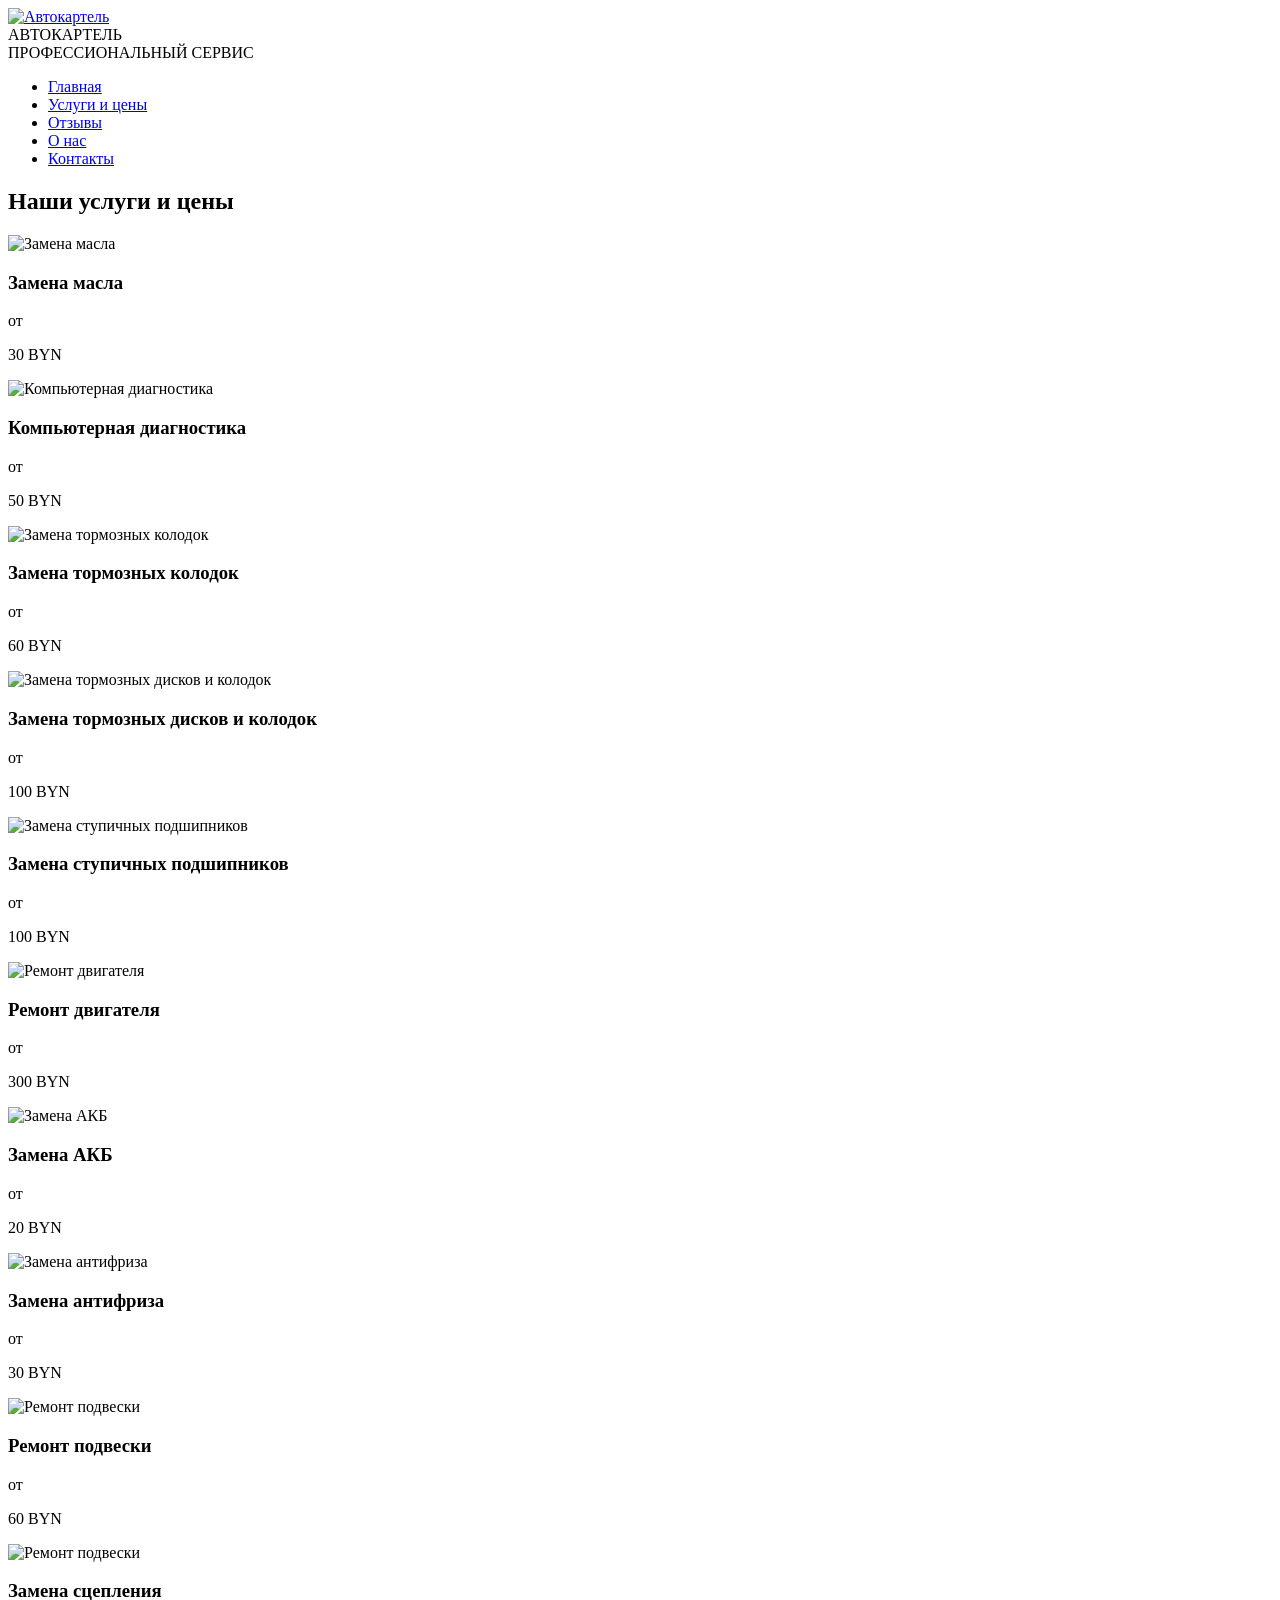
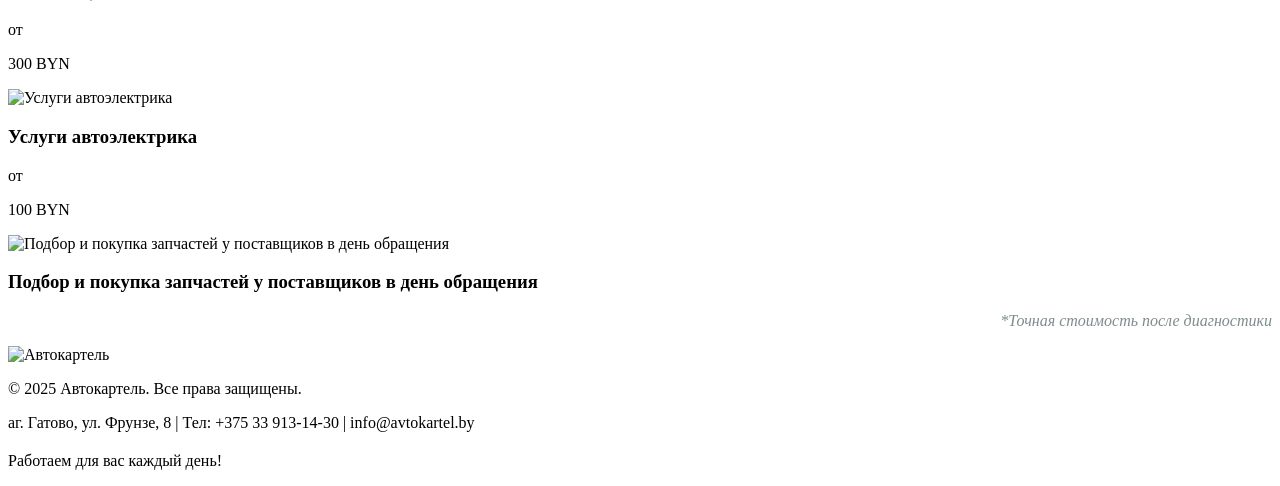
==== services.html @ 7e30b443 "Add files via upload" ====
<!DOCTYPE html>
<html lang="ru">
<head>
    <meta charset="UTF-8">
    <meta name="viewport" content="width=device-width, initial-scale=1.0">
    <title>Автокартель - Автосервис в Гатово</title>
    <link rel="stylesheet" href="https://cdnjs.cloudflare.com/ajax/libs/font-awesome/6.0.0-beta3/css/all.min.css">
    <!-- Подключаем внешний CSS -->
    <link rel="stylesheet" href="css/styles.css">
</head>
<body>
    <!-- Шапка (исправленная) -->
    <header>
    <div class="container">
        <div class="logo">
            <a href="index.html" class="logo-link"> <!-- Ссылка теперь ведет на главную -->
                <img src="images/Logo.png" alt="Автокартель" class="logo-img">
            </a>
            <div class="logo-text">
                <div class="logo-main">АВТОКАРТЕЛЬ</div>
                <div class="logo-sub">ПРОФЕССИОНАЛЬНЫЙ СЕРВИС</div>
            </div>
        </div>

        <nav>
            <ul>
                <li><a href="index.html">Главная</a></li>       <!-- Ссылка на главную -->
                <li><a href="services.html">Услуги и цены</a></li> <!-- Ссылка на услуги -->
                <li><a href="reviews.html">Отзывы</a></li>      <!-- Ссылка на отзывы -->
                <li><a href="about.html">О нас</a></li>         <!-- Ссылка на о нас -->
                <li><a href="contact.html">Контакты</a></li>    <!-- Ссылка на контакты -->
            </ul>
        </nav>
    </div>
</header>
 <!-- Цены -->
    <section id="prices">
        <div class="container">
            <h2 class="section-title">Наши услуги и цены</h2>
            <div class="services">
                <div class="service-item">
                    <img src="images\zamena-masla.jpg" alt="Замена масла" class="service-img">
                    <h3>Замена масла</h3>
                    <p>от</p>
                    <p class="price">30 BYN</p>
                </div>
                <div class="service-item">
                    <img src="images\diag.jpg" alt="Компьютерная диагностика" class="service-img">
                    <h3>Компьютерная диагностика</h3>
                    <p>от</p>
                    <p class="price">50 BYN</p>
                </div>
                <div class="service-item">
                    <img src="images\kolodki.jpg" alt="Замена тормозных колодок" class="service-img">
                    <h3>Замена тормозных колодок</h3>
                    <p>от</p>
                    <p class="price">60 BYN</p>
                </div>
                <div class="service-item">
                    <img src="images\brake.jpg" alt="Замена тормозных дисков и колодок" class="service-img">
                    <h3>Замена тормозных дисков и колодок</h3>
                    <p>от</p>
                    <p class="price">100 BYN</p>
                </div>
                <div class="service-item">
                    <img src="images\stupichnij.webp" alt="Замена ступичных подшипников" class="service-img">
                    <h3>Замена ступичных подшипников</h3>
                    <p>от</p>
                    <p class="price">100 BYN</p>
                </div>
                <div class="service-item">
                    <img src="images\remont-dvig.jpg" alt="Ремонт двигателя" class="service-img">
                    <h3>Ремонт двигателя</h3>
                    <p>от</p>
                    <p class="price">300 BYN</p>
                </div>
                <div class="service-item">
                    <img src="images\akb.jpeg" alt="Замена АКБ" class="service-img">
                    <h3>Замена АКБ</h3>
                    <p>от</p>
                    <p class="price">20 BYN</p>
                </div>
                <div class="service-item">
                    <img src="images\zamena_antifreeza.jpg" alt="Замена антифриза" class="service-img">
                    <h3>Замена антифриза</h3>
                    <p>от</p>
                    <p class="price">30 BYN</p>
                </div>
                <div class="service-item">
                    <img src="images\remont-podveski.jpg" alt="Ремонт подвески" class="service-img">
                    <h3>Ремонт подвески</h3>
                    <p>от</p>
                    <p class="price">60 BYN</p>
                </div>
                <div class="service-item">
                    <img src="images\clutch-assembly.jpg" alt="Ремонт подвески" class="service-img">
                    <h3>Замена сцепления</h3>
                    <p>от</p>
                    <p class="price">300 BYN</p>
                </div>
                <div class="service-item">
                    <img src="images\avtoelektrika.webp" alt="Услуги автоэлектрика" class="service-img">
                    <h3>Услуги автоэлектрика</h3>
                    <p>от</p>
                    <p class="price">100 BYN</p>
                </div>
                <div class="service-item">
                    <img src="images\zapchasti.jpg" alt="Подбор и покупка запчастей у поставщиков в день обращения" class="service-img">
                    <h3>Подбор и покупка запчастей у поставщиков в день обращения</h3>
                </div>
            </div>
            <p style="text-align: right; font-style: italic; color: #7f8c8d;">*Точная стоимость после диагностики</p>
        </div>
    </section>
<div class="container"><div class="section-divider"></div></div>
 <!-- Подвал -->
     <footer>
        <div class="container">
            <img src="images/Logo.png" alt="Автокартель" class="footer-logo">
            <p>&copy; 2025 Автокартель. Все права защищены.</p>
            <p>аг. Гатово, ул. Фрунзе, 8 | Тел: +375 33 913-14-30 |  info@avtokartel.by</p>
            <p style="margin-top: 20px;">Работаем для вас каждый день!</p>
        </div>
    </footer>
</body>
</html>
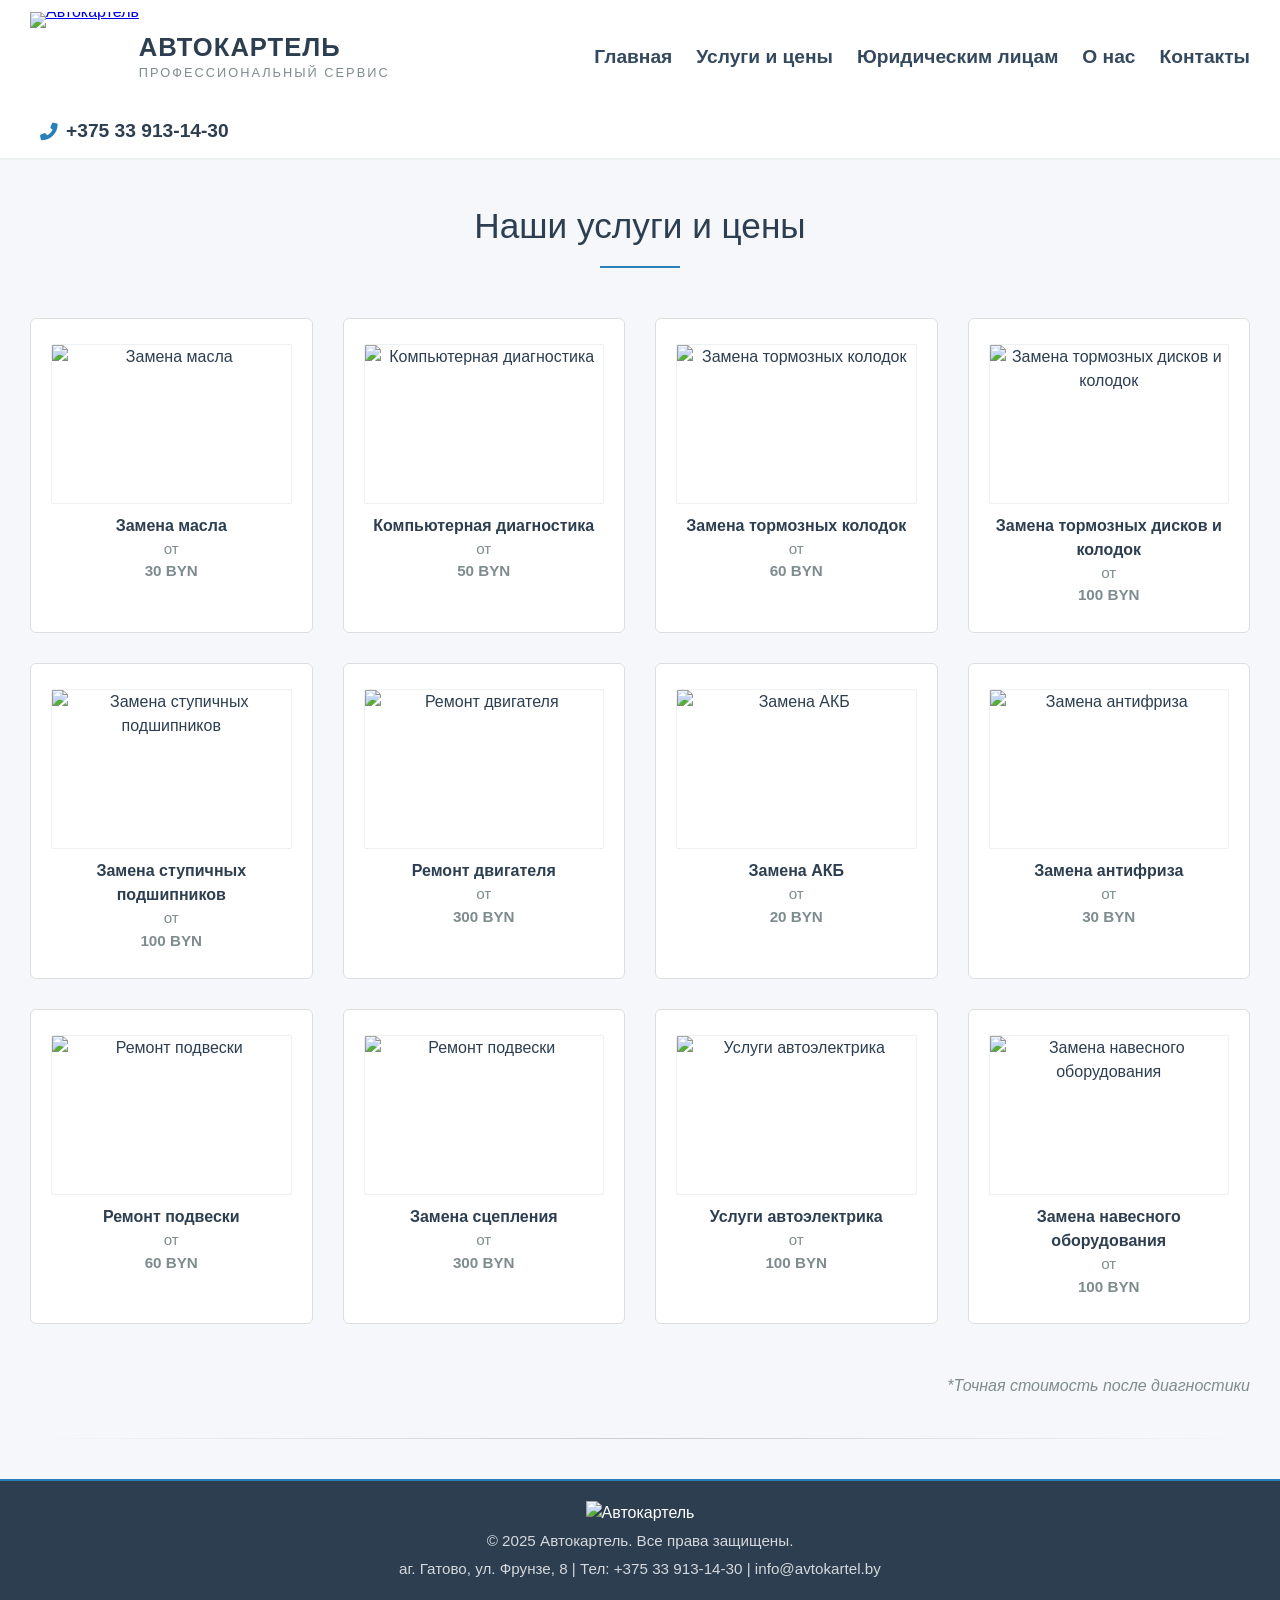
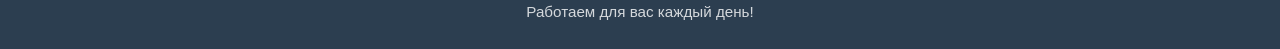
==== commit ffb8ce03: "rebuild for mobile 2.0" ====
--- a/services.html
+++ b/services.html
@@ -5,11 +5,10 @@
     <meta name="viewport" content="width=device-width, initial-scale=1.0">
     <title>Автокартель - Автосервис в Гатово</title>
     <link rel="stylesheet" href="https://cdnjs.cloudflare.com/ajax/libs/font-awesome/6.0.0-beta3/css/all.min.css">
-    <!-- Подключаем внешний CSS -->
     <link rel="stylesheet" href="css/styles.css">
 </head>
 <body>
-    <!-- Шапка (исправленная) -->
+    
     <header>
     <div class="container">
         <div class="logo">
@@ -24,96 +23,105 @@
 
         <nav>
             <ul>
-                <li><a href="index.html">Главная</a></li>       <!-- Ссылка на главную -->
-                <li><a href="services.html">Услуги и цены</a></li> <!-- Ссылка на услуги -->
-                <li><a href="reviews.html">Отзывы</a></li>      <!-- Ссылка на отзывы -->
-                <li><a href="about.html">О нас</a></li>         <!-- Ссылка на о нас -->
-                <li><a href="contact.html">Контакты</a></li>    <!-- Ссылка на контакты -->
+                <li><a href="index.html">Главная</a></li>       
+                <li><a href="services.html">Услуги и цены</a></li> 
+                <li><a href="legal_entities.html">Юридическим лицам</a></li>    
+                <li><a href="about.html">О нас</a></li>        
+                <li><a href="contact.html">Контакты</a></li>    
             </ul>
         </nav>
+
+        <div class="header-phone">
+            <a href="tel:+375339131430">
+                <i class="fas fa-phone-alt"></i> +375 33 913-14-30
+            </a>
+        </div>
+
     </div>
 </header>
- <!-- Цены -->
+
     <section id="prices">
         <div class="container">
             <h2 class="section-title">Наши услуги и цены</h2>
             <div class="services">
                 <div class="service-item">
-                    <img src="images\zamena-masla.jpg" alt="Замена масла" class="service-img">
+                    <img src="images\price\zamena-masla.jpg" alt="Замена масла" class="service-img">
                     <h3>Замена масла</h3>
                     <p>от</p>
                     <p class="price">30 BYN</p>
                 </div>
                 <div class="service-item">
-                    <img src="images\diag.jpg" alt="Компьютерная диагностика" class="service-img">
+                    <img src="images\price\diag.jpg" alt="Компьютерная диагностика" class="service-img">
                     <h3>Компьютерная диагностика</h3>
                     <p>от</p>
                     <p class="price">50 BYN</p>
                 </div>
                 <div class="service-item">
-                    <img src="images\kolodki.jpg" alt="Замена тормозных колодок" class="service-img">
+                    <img src="images\price\kolodki.jpg" alt="Замена тормозных колодок" class="service-img">
                     <h3>Замена тормозных колодок</h3>
                     <p>от</p>
                     <p class="price">60 BYN</p>
                 </div>
                 <div class="service-item">
-                    <img src="images\brake.jpg" alt="Замена тормозных дисков и колодок" class="service-img">
+                    <img src="images\price\brake.jpg" alt="Замена тормозных дисков и колодок" class="service-img">
                     <h3>Замена тормозных дисков и колодок</h3>
                     <p>от</p>
                     <p class="price">100 BYN</p>
                 </div>
                 <div class="service-item">
-                    <img src="images\stupichnij.webp" alt="Замена ступичных подшипников" class="service-img">
+                    <img src="images\price\stupichnij.webp" alt="Замена ступичных подшипников" class="service-img">
                     <h3>Замена ступичных подшипников</h3>
                     <p>от</p>
                     <p class="price">100 BYN</p>
                 </div>
                 <div class="service-item">
-                    <img src="images\remont-dvig.jpg" alt="Ремонт двигателя" class="service-img">
+                    <img src="images\price\remont-dvig.jpg" alt="Ремонт двигателя" class="service-img">
                     <h3>Ремонт двигателя</h3>
                     <p>от</p>
                     <p class="price">300 BYN</p>
                 </div>
                 <div class="service-item">
-                    <img src="images\akb.jpeg" alt="Замена АКБ" class="service-img">
+                    <img src="images\price\akb.jpeg" alt="Замена АКБ" class="service-img">
                     <h3>Замена АКБ</h3>
                     <p>от</p>
                     <p class="price">20 BYN</p>
                 </div>
                 <div class="service-item">
-                    <img src="images\zamena_antifreeza.jpg" alt="Замена антифриза" class="service-img">
+                    <img src="images\price\zamena_antifreeza.jpg" alt="Замена антифриза" class="service-img">
                     <h3>Замена антифриза</h3>
                     <p>от</p>
                     <p class="price">30 BYN</p>
                 </div>
                 <div class="service-item">
-                    <img src="images\remont-podveski.jpg" alt="Ремонт подвески" class="service-img">
+                    <img src="images\price\remont-podveski.jpg" alt="Ремонт подвески" class="service-img">
                     <h3>Ремонт подвески</h3>
                     <p>от</p>
                     <p class="price">60 BYN</p>
                 </div>
                 <div class="service-item">
-                    <img src="images\clutch-assembly.jpg" alt="Ремонт подвески" class="service-img">
+                    <img src="images\price\clutch-assembly.jpg" alt="Ремонт подвески" class="service-img">
                     <h3>Замена сцепления</h3>
                     <p>от</p>
                     <p class="price">300 BYN</p>
                 </div>
                 <div class="service-item">
-                    <img src="images\avtoelektrika.webp" alt="Услуги автоэлектрика" class="service-img">
+                    <img src="images\price\avtoelektrika.webp" alt="Услуги автоэлектрика" class="service-img">
                     <h3>Услуги автоэлектрика</h3>
                     <p>от</p>
                     <p class="price">100 BYN</p>
                 </div>
                 <div class="service-item">
-                    <img src="images\zapchasti.jpg" alt="Подбор и покупка запчастей у поставщиков в день обращения" class="service-img">
-                    <h3>Подбор и покупка запчастей у поставщиков в день обращения</h3>
+                    <img src="images\price\naves_oborud.jpeg" alt="Замена навесного оборудования" class="service-img">
+                    <h3>Замена навесного оборудования</h3>
+                    <p>от</p>
+                    <p class="price">100 BYN</p>
                 </div>
             </div>
             <p style="text-align: right; font-style: italic; color: #7f8c8d;">*Точная стоимость после диагностики</p>
         </div>
     </section>
 <div class="container"><div class="section-divider"></div></div>
- <!-- Подвал -->
+ 
      <footer>
         <div class="container">
             <img src="images/Logo.png" alt="Автокартель" class="footer-logo">
@@ -122,5 +130,8 @@
             <p style="margin-top: 20px;">Работаем для вас каждый день!</p>
         </div>
     </footer>
+
+<script src="js/scroll.js"></script>
+<script src="js/logo_script.js"></script>
 </body>
 </html>
--- a/css/styles.css
+++ b/css/styles.css
@@ -0,0 +1,792 @@
+/* Общие сбросы и строгая типографика */
+* {
+    margin: 0;
+    padding: 0;
+    box-sizing: border-box;
+    font-family: 'Segoe UI', Roboto, Helvetica, Arial, sans-serif;
+}
+
+body {
+    background-color: #f5f7fa;
+    color: #2c3e50;
+    line-height: 1.5;
+}
+
+.container {
+    max-width: 1400px;
+    margin: 0 auto;
+    padding: 0 30px;
+}
+
+/* Разделители секций */
+.section-divider {
+    width: 100%;
+    height: 1px;
+    background: linear-gradient(90deg, transparent, #ccc, transparent);
+    margin: 40px 0;
+}
+
+/* Логотип в шапке — общий контейнер */
+.logo {
+    display: flex;
+    align-items: center;
+    gap: 0px;
+}
+
+.logo-link {
+    line-height: 0;
+}
+
+.logo-img {
+    height: 90px;
+    width: auto;
+    display: block;
+}
+
+.logo-text {
+    display: flex;
+    flex-direction: column;
+}
+
+.logo-main {
+    font-size: 1.6rem;
+    font-weight: 700;
+    letter-spacing: 1px;
+    color: #2c3e50;
+    line-height: 1.2;
+}
+
+.logo-sub {
+    font-size: 0.8rem;
+    font-weight: 400;
+    letter-spacing: 2px;
+    color: #7f8c8d;
+    text-transform: uppercase;
+}
+
+/* Логотип в подвале */
+.footer-logo {
+    height: 100px;
+    width: auto;
+    margin-bottom: 0px;
+    opacity: 1;
+    transition: opacity 0.2s;
+}
+
+.footer-logo:hover {
+    opacity: 1;
+}
+
+/* Шапка */
+header {
+    background: white;
+    border-bottom: 2px solid #ecf0f1;
+    padding: 12px 0;
+    position: sticky;
+    top: 0;
+    z-index: 100;
+}
+
+header .container {
+    display: flex;
+    justify-content: space-between;
+    align-items: center;
+    flex-wrap: wrap;
+    gap: 15px;
+}
+
+nav ul {
+    display: flex;
+    flex-wrap: wrap;
+    list-style: none;
+    gap: 24px;
+}
+
+nav a {
+    text-decoration: none;
+    color: #34495e;
+    font-weight: 600;
+    font-size: 1.2rem;
+    transition: color 0.2s;
+    padding-bottom: 4px;
+    border-bottom: 2px solid transparent;
+}
+
+nav a:hover {
+    color: #2980b9;
+    border-bottom-color: #2980b9;
+}
+
+.header-phone {
+    margin-left: 10px;          
+    white-space: nowrap;        
+}
+
+.header-phone a {
+    text-decoration: none;
+    color: #2c3e50;
+    font-weight: 600;
+    font-size: 1.2rem;
+    display: flex;
+    align-items: center;
+    gap: 8px;                  
+    transition: color 0.2s;
+}
+
+.header-phone a:hover {
+    color: #2980b9;            
+}
+
+.header-phone i {
+    color: #2980b9;             
+    font-size: 1.1rem;
+}
+
+/* Главный баннер */
+.hero {
+    background: linear-gradient(rgba(44, 62, 80, 0.9), rgba(44, 62, 80, 0.9)), url('https://images.unsplash.com/photo-1530046339160-ce3e530f7d2f?ixlib=rb-4.0.3&auto=format&fit=crop&w=1200&q=80') center/cover no-repeat;
+    color: white;
+    text-align: center;
+    padding: 60px 20px;
+    margin-bottom: 30px;
+}
+
+.hero h1 {
+    font-size: 2.5rem;
+    margin-bottom: 15px;
+    font-weight: 500;
+}
+
+.hero p {
+    font-size: 1.1rem;
+    margin-bottom: 10px;
+    opacity: 0.9;
+    max-width: 1100px;      
+    margin-left: auto;
+    margin-right: auto;
+    text-align: justify;  
+}
+
+.btn {
+    display: inline-block;
+    background: #2980b9;
+    color: white;
+    padding: 12px 36px;
+    text-decoration: none;
+    border-radius: 4px;
+    font-weight: 600;
+    border: none;
+    cursor: pointer;
+    transition: background 0.2s;
+    box-shadow: 0 2px 5px rgba(0,0,0,0.1);
+}
+
+.btn:hover {
+    background: #1f618d;
+}
+
+/* Заголовки секций */
+.section-title {
+    text-align: center;
+    font-size: 2.2rem;
+    margin: 40px 0 30px;
+    color: #2c3e50;
+    font-weight: 400;
+    position: relative;
+    padding-bottom: 15px;
+}
+
+.section-title::after {
+    content: '';
+    position: absolute;
+    bottom: 0;
+    left: 50%;
+    transform: translateX(-50%);
+    width: 80px;
+    height: 2px;
+    background: #2980b9;
+}
+
+/* Сетка услуг и преимуществ */
+.services {
+    display: grid;
+    grid-template-columns: repeat(auto-fit, minmax(260px, 1fr));
+    gap: 30px;
+    margin: 50px 0;
+}
+
+.service-item {
+    background: white;
+    padding: 25px 20px;
+    border: 1px solid #dedede;
+    border-radius: 6px;
+    text-align: center;
+    transition: box-shadow 0.2s;
+    display: flex;
+    flex-direction: column;
+    height: 100%;
+}
+
+.service-item i {
+    font-size: 3.0rem;
+    color: #2980b9;
+    margin-bottom: 10px;
+}
+
+.service-item h3 {
+    margin-bottom: 0px;
+    color: #2c3e50;
+    font-size: 1.0rem;
+    font-weight: 600;
+}
+
+.service-item p {
+    color: #7f8c8d;
+    font-size: 0.95rem;
+    margin-top: auto;
+    text-align: center;
+    margin: 0;
+}
+
+.price {
+    font-size: 1.8rem;
+    font-weight: 700;
+    color: #2980b9;
+    margin-top: auto;
+    text-align: center;
+}
+
+.service-img {
+    width: 100%;
+    height: 160px;
+    object-fit: cover;
+    border-radius: 2px;
+    margin-bottom: 10px;
+    border: 1px solid #ecf0f1;
+}
+
+/* Отзывы */
+.review-img {
+    width: 100%;
+    height: auto;
+    max-height: 300px;
+    object-fit: cover;
+    border-radius: 4px;
+    border: 1px solid #ecf0f1;
+    margin-bottom: 15px;
+    display: block;
+}
+.reviews-grid {
+    display: grid;
+    grid-template-columns: repeat(auto-fit, minmax(280px, 1fr));
+    gap: 30px;
+    margin: 40px 0;
+}
+
+.review-item {
+    background: white;
+    padding: 25px;
+    border: 1px solid #ecf0f1;
+    border-radius: 6px;
+    position: relative;
+}
+
+.review-item p {
+    color: #34495e;
+    margin-bottom: 20px;
+    font-style: italic;
+}
+
+
+/* О нас */
+.about-section {
+    background: white;
+    border: 1px solid #ecf0f1;
+    padding: 40px;
+    border-radius: 6px;
+    margin: 40px 0;
+    line-height: 1.7;
+}
+
+.about-section p {
+    margin-bottom: 15px;
+    color: #34495e;
+}
+
+.about-section i {
+    color: #2980b9;
+    width: 24px;
+}
+/* Стили для страницы "Юридическим лицам" */
+.legal-section {
+    background: white;
+    border: 1px solid #ecf0f1;
+    padding: 40px;
+    border-radius: 6px;
+    margin: 40px 0;
+    line-height: 1.7;
+    color: #34495e;
+}
+
+.legal-section p,
+.legal-section ul {
+    margin-bottom: 1.2em;
+}
+
+.legal-section ul {
+    padding-left: 25px;  
+    margin-top: 0.3em;
+}
+
+.legal-section li {
+    margin-bottom: 0.4em;
+}
+
+.legal-section p:last-child,
+.legal-section ul:last-child {
+    margin-bottom: 0;
+}
+
+.legal-section ul {
+    list-style-type: none; 
+}
+
+.legal-section li {
+    position: relative;
+    padding-left: 25px; 
+}
+
+.legal-section li::before {
+    content: "✔"; 
+    color: #2980b9;
+    font-weight: bold;
+    position: absolute;
+    left: 0;
+}
+/* Карта */
+#map {
+    width: 100%;
+    height: 400px;
+    border: 1px solid #ddd;
+    border-radius: 6px;
+    margin: 40px 0;
+}
+
+/* Контактная информация */
+.contact-info {
+    background: #2c3e50;
+    color: white;
+    padding: 20px;
+    border-radius: 6px;
+    text-align: center;
+    margin: 20px 0;
+}
+
+.contact-info p {
+    font-size: 1.1rem;
+    margin: 12px 0;
+}
+
+.contact-info i {
+    margin-right: 10px;
+    color: #3498db;
+}
+
+.contact-info a {
+    color: white;
+    text-decoration: none;
+    border-bottom: 1px dotted #3498db;
+}
+
+.contact-info a:hover {
+    color: #3498db;
+}
+/* Сетка контактов */
+.contact-grid {
+    display: grid;
+    grid-template-columns: repeat(auto-fit, minmax(240px, 1fr));
+    gap: 30px;
+    margin: 40px 0;
+}
+
+/* Карточка контакта */
+.contact-item {
+    background: white;
+    border: 1px solid #ecf0f1;
+    border-radius: 8px;
+    padding: 25px 20px;
+    text-align: center;
+    transition: transform 0.2s, box-shadow 0.2s;
+}
+
+.contact-item:hover {
+    transform: translateY(-5px);
+    box-shadow: 0 10px 25px rgba(0,0,0,0.1);
+}
+
+/* Иконка */
+.contact-item i {
+    font-size: 2.5rem;
+    color: #2980b9;
+    margin-bottom: 15px;
+}
+
+/* Заголовок */
+.contact-item h3 {
+    font-size: 1.2rem;
+    font-weight: 600;
+    color: #2c3e50;
+    margin-bottom: 10px;
+}
+
+/* Текст и ссылки */
+.contact-item p {
+    color: #34495e;
+    line-height: 1.6;
+    font-size: 1rem;
+}
+
+.contact-item a {
+    color: #2980b9;
+    text-decoration: none;
+    font-weight: 500;
+}
+
+.contact-item a:hover {
+    text-decoration: underline;
+}
+
+/* Форма записи */
+.appointment-form {
+    background: white;
+    border: 1px solid #ecf0f1;
+    padding: 20px;
+    border-radius: 6px;
+    max-width: 600px;
+    margin: 20px auto;
+}
+
+.appointment-form h2 {
+    text-align: center;
+    margin-bottom: 30px;
+    color: #2c3e50;
+    font-weight: 400;
+}
+
+.form-group {
+    margin-bottom: 20px;
+}
+
+.form-group input,
+.form-group select,
+.form-group textarea {
+    width: 100%;
+    padding: 12px;
+    border: 1px solid #bdc3c7;
+    border-radius: 4px;
+    font-size: 1rem;
+    transition: border-color 0.2s;
+    background: #f9f9f9;
+}
+
+.form-group input:focus,
+.form-group select:focus,
+.form-group textarea:focus {
+    outline: none;
+    border-color: #2980b9;
+    background: white;
+}
+
+footer {
+    background: #2c3e50;
+    color: white;
+    text-align: center;
+    padding: 20px 0;
+    margin-top: 40px;
+    border-top: 2px solid #2980b9;
+}
+
+footer p {
+    opacity: 0.8;
+    font-size: 0.95rem;
+    margin: 5px 0;
+}
+
+/* ========== МОБИЛЬНАЯ АДАПТАЦИЯ ========== */
+
+/* Планшеты и маленькие ноутбуки (до 768px) */
+@media (max-width: 768px) {
+    .container {
+        padding: 0 20px;
+    }
+
+    .logo {
+        justify-content: center;
+    }
+
+    .logo-img {
+        height: 70px;
+    }
+
+    .logo-main {
+        font-size: 1.4rem;
+    }
+
+    .logo-sub {
+        font-size: 0.7rem;
+    }
+
+    nav ul {
+        justify-content: center;
+        gap: 15px;
+        flex-wrap: wrap;
+    }
+
+    nav a {
+        font-size: 1rem;
+        padding-bottom: 2px;
+    }
+
+    .header-phone {
+        margin-left: 0;
+    }
+
+    .header-phone a {
+        font-size: 1rem;
+        justify-content: center;
+    }
+
+    .hero {
+        padding: 40px 15px;
+    }
+
+    .hero h1 {
+        font-size: 2rem;
+    }
+
+    .hero p {
+        font-size: 1rem;
+        text-align: left;
+        padding: 0 5px;
+    }
+
+    .btn {
+        padding: 10px 24px;
+        font-size: 0.9rem;
+    }
+
+    .section-title {
+        font-size: 1.8rem;
+        margin: 30px 0 25px;
+    }
+
+    .section-divider {
+        margin: 30px 0;
+    }
+
+    .services,
+    .reviews-grid,
+    .contact-grid {
+        grid-template-columns: 1fr 1fr;
+        gap: 20px;
+    }
+
+    .service-item {
+        padding: 20px 15px;
+    }
+
+    .service-img {
+        height: 140px;
+    }
+
+    .price {
+        font-size: 1.5rem;
+    }
+
+    .about-section,
+    .legal-section {
+        padding: 25px 20px;
+        margin: 30px 0;
+    }
+
+    .contact-item {
+        padding: 20px 15px;
+    }
+
+    .contact-item i {
+        font-size: 2rem;
+    }
+
+    .appointment-form {
+        padding: 20px 15px;
+        max-width: 100%;
+        margin: 20px auto;
+    }
+
+    .appointment-form h2 {
+        font-size: 1.6rem;
+        margin-bottom: 20px;
+    }
+
+    .form-group input,
+    .form-group select,
+    .form-group textarea {
+        padding: 10px;
+    }
+
+    #map {
+        height: 240px;
+        margin: 0px;
+    }
+
+    footer {
+        padding: 15px 0;
+        margin: 0px;
+    }
+
+    footer p {
+        font-size: 0.85rem;
+    }
+
+    .footer-logo {
+        height: 70px;
+    }
+
+    .logo.hide-on-scroll {
+        display: none;
+    }
+   
+    header.shrink {
+        padding: 5px 0;
+        transition: padding 0.2s ease;
+    }
+
+    header.shrink .container {
+        padding-top: 0;
+        padding-bottom: 0;
+    }
+ 
+    header .container {
+        flex-direction: column;
+        text-align: center;
+        gap: 10px;
+    }
+}
+
+/* Смартфоны (до 480px) */
+@media (max-width: 480px) {
+    .container {
+        padding: 0 15px;
+    }
+
+    .hero h1 {
+        font-size: 1.6rem;
+    }
+
+    .hero p {
+        font-size: 0.9rem;
+    }
+    .logo.hide-on-scroll {
+        display: none;
+    }
+
+    .section-title {
+        font-size: 1.5rem;
+        margin: 5px 0 5px;
+    }
+
+    .section-title::after {
+        width: 60px;
+    }
+
+    nav a {
+        font-size: 1.1rem;
+    }
+
+    nav ul {
+        justify-content: center;
+        gap: 10px;
+        flex-wrap: wrap;
+    }
+
+    .header-phone a {
+        font-size: 1.1rem;
+    }
+
+    .services {
+         grid-template-columns: 1fr 1fr;
+         margin: 20px 0 10px;
+         gap: 15px;
+         flex-direction: row;
+         width: 100%;
+    }
+
+    .service-item {
+         padding: 15px 10px;
+         flex-direction: column;
+         height: 100%;
+    }
+
+    .service-item i {
+        font-size: 1.5rem;
+    }
+
+    .service-item h3 {
+        font-size: 1rem;
+    }
+
+    .service-item p,
+    .review-item p {
+        font-size: 0.9rem;
+    }
+
+    .price {
+        font-size: 1.3rem;
+    }
+
+    .about-section,
+    .legal-section {
+        padding: 20px 15px;
+        font-size: 0.95rem;
+    }
+
+    .contact-item {
+        padding: 15px;
+    }
+
+    .contact-item h3 {
+        font-size: 1rem;
+    }
+
+    .contact-item p {
+        font-size: 0.9rem;
+    }
+
+    .btn {
+        padding: 8px 20px;
+        font-size: 0.85rem;
+    }
+
+    .footer-logo {
+        height: 60px;
+    }
+
+    .reviews-grid {
+        grid-template-columns: 1fr 1fr;
+        gap: 10px;
+        margin: 15px 0;
+        padding: 1px;
+    }
+
+    .review-item {
+        padding: 0px;
+        margin: 0px;
+    }
+    
+    .review-img {
+        padding: 0px;
+        margin: 0px ;
+    }
+
+
+}
